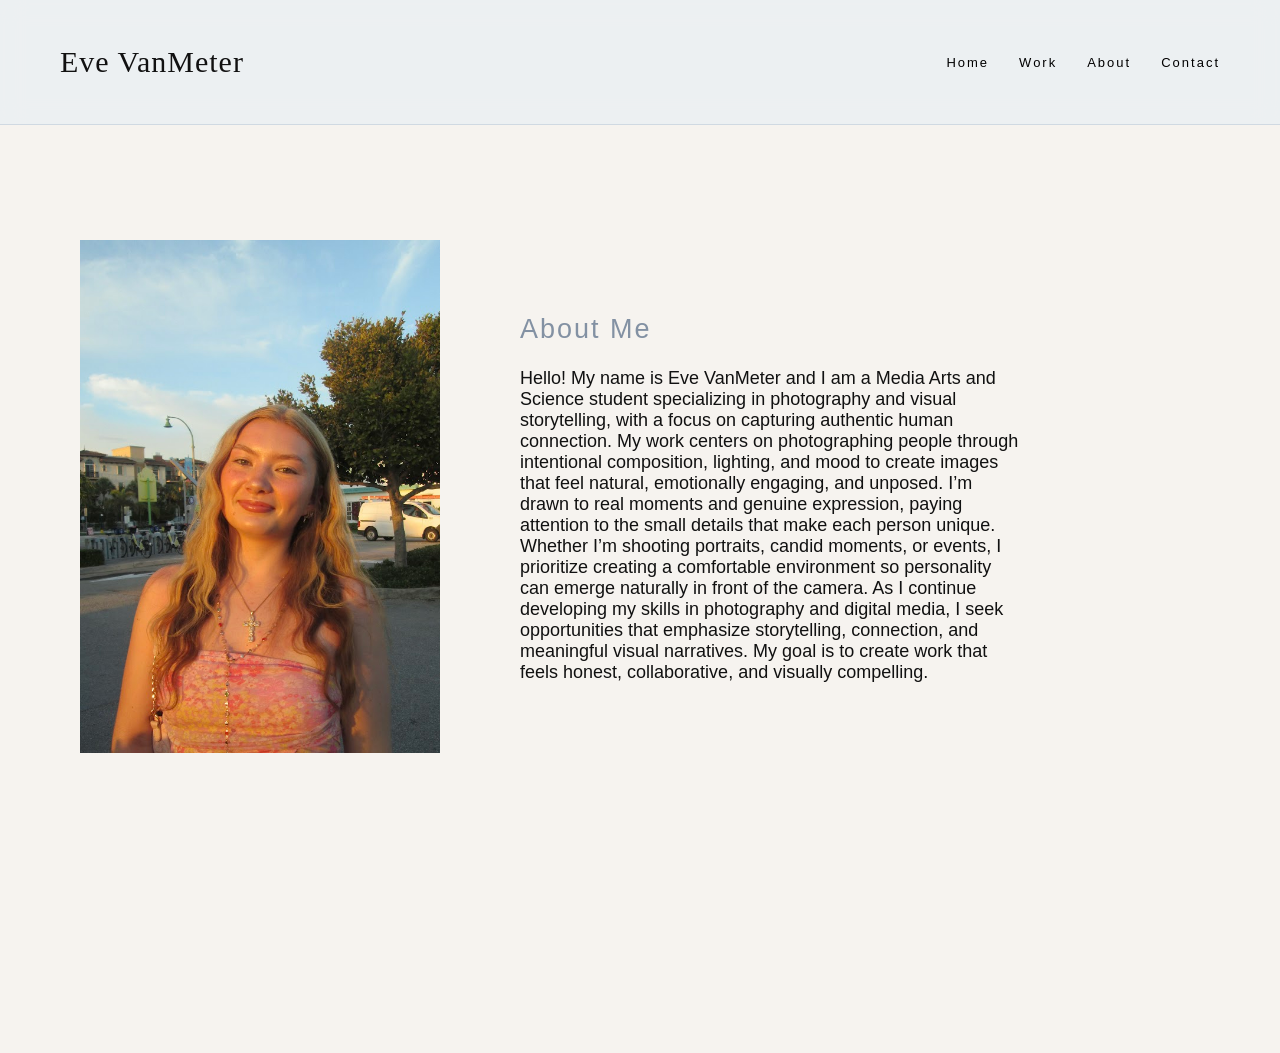
==== about.html @ d1ef5217 "commit 1a2b3c4d5e6f7g8h9i0j Author: Eve VanMeter <" ====
<!doctype html>
<html>
  <head>
    <title>About</title>
    <link rel="stylesheet" href="styles.css" />
  </head>
  <body>
    <nav>
           <h1 class="logo">Eve VanMeter</h1>
      <ul>
        <li><a href="index.html">Home</a></li>
        <li><a href="photos.html">Work</a></li>
        <li><a href="about.html">About</a></li>
        <li><a href="contact.html">Contact</a></li>
      </ul>
    </nav>

   <div class="page">
    <div class="about-container">
        <img src="images/IMG_0589 (2).JPG" alt="Portrait of me">

        <div class="about-text">
            <h2>About Me</h2>
            <p>
                Hello! My name is Eve VanMeter and I am a Media Arts and Science student specializing in photography and visual storytelling, with a focus on capturing authentic human connection. My work centers on photographing people through intentional composition, lighting, and mood to create images that feel natural, emotionally engaging, and unposed.
I’m drawn to real moments and genuine expression, paying attention to the small details that make each person unique. Whether I’m shooting portraits, candid moments, or events, I prioritize creating a comfortable environment so personality can emerge naturally in front of the camera.
As I continue developing my skills in photography and digital media, I seek opportunities that emphasize storytelling, connection, and meaningful visual narratives. My goal is to create work that feels honest, collaborative, and visually compelling.

        </p>
      </div>
    </div>
  </body>
</html>
---- styles.css ----
/* =========================
   BASE
========================= */
body {
  margin: 0;
  font-family: "Helvetica Neue", Arial, sans-serif;
  background: var(--bg);
  color: var(--text);
}

/* =========================
   NAV (minimal + fixed)
========================= */
nav {
  position: fixed;
  top: 0;
  width: 100%;
  background: rgba(234, 239, 243, 0.8);
  backdrop-filter: blur(12px);

  display: flex;
  justify-content: space-between; /* THIS is key */
  align-items: center;

  padding: 20px 60px;
  box-sizing: border-box;
  border-bottom: 1px solid #d0d9e2;

  z-index: 1000;
}
nav h1 {
  font-size: 16px;
  font-weight: 400;
  letter-spacing: 2px;
  color: #8391a3;
}

nav ul {
  list-style: none;
  display: flex;
  gap: 30px;
  margin: 0;
  padding: 0;
}

nav a {
  text-decoration: none;
  font-size: 13px;
  letter-spacing: 2px;
  color: #000;
  transition: 0.3s ease;
}

nav a:hover {
  color: #8391a3;
}

/* =========================
   PAGE LAYOUT
========================= */
.page {
  padding-top: 120px;
}

/* =========================
   HERO (clean + full bleed)
========================= */
.hero-image {
  width: 100%;
  height: 65vh; /* slightly smaller like reference site */
  overflow: hidden;
}

.hero-image img {
  width: 100%;
  height: 100%;
  object-fit: cover;
  transition: transform 0.8s ease;
}

.hero-image img:hover {
  transform: scale(1.02);
}

/* =========================
   HOME GRID (minimal editorial)
========================= */
.home-gallery {
  display: grid;
  grid-template-columns: repeat(3, 1fr);
  gap: 50px;
  padding: 60px;
}
.gallery-item {
  display: flex;
  flex-direction: column;
}

.home-gallery img {
  width: 100%;
  height: 300px;
  object-fit: cover;
  transition:
    transform 0.5s ease,
    opacity 0.5s ease;
}

.home-gallery img:hover {
  transform: scale(1.03);
  opacity: 0.9;
}

/* caption under images */
.caption {
  font-size: 13px;
  margin-top: 10px;
  color: #8391a3;
  letter-spacing: 1px;
}

/* =========================
   PHOTO PAGE GRID (2 columns)
========================= */
.gallery {
  display: grid;
  grid-template-columns: repeat(2, 1fr);
  gap: 50px;
  padding: 60px;
}

.gallery-item img {
  width: 100%;
  height: 420px;
  object-fit: cover;
  transition:
    transform 0.5s ease,
    opacity 0.5s ease;
}

.gallery-item img:hover {
  transform: scale(1.02);
  opacity: 0.92;
}

/* =========================
   ABOUT PAGE
========================= */
.about-container {
  display: flex;
  gap: 80px;
  padding: 120px 80px;
  align-items: center;
}

.about-container img {
  width: 360px;
  height: auto;
  object-fit: cover;
}

.about-text {
  max-width: 500px;
  font-size: 18px;
}

.about-text h2 {
  font-weight: 400;
  letter-spacing: 2px;
  color: #8391a3;
}

/* =========================
   CONTACT PAGE
========================= */
.contact-container {
  max-width: 600px;
  margin: 140px auto;
  text-align: center;
}

.contact-container p {
  color: #8391a3;
}

form {
  display: flex;
  flex-direction: column;
  gap: 12px;
  margin-top: 20px;
}

input,
textarea {
  padding: 14px;
  border: none;
  border-bottom: 1px solid #c0bfcf;
  background: transparent;
  outline: none;
}

button {
  margin-top: 10px;
  padding: 14px;
  border: none;
  background: #c9dfe5;
  cursor: pointer;
  letter-spacing: 2px;
  transition: 0.3s ease;
}

button:hover {
  background: #d0d9e2;
}

/* =========================
   LIGHTBOX (clean modern)
========================= */
.lightbox {
  position: fixed;
  inset: 0;
  background: rgba(0, 0, 0, 0.92);
  display: none;
  justify-content: center;
  align-items: center;
  z-index: 2000;
}

.lightbox img {
  max-width: 85%;
  max-height: 85%;
}
/* =========================
   COLOR SYSTEM (LUXURY EDITORIAL)
========================= */
:root {
  --bg: #f6f3ef; /* soft warm white */
  --nav: #eaeff3; /* very light blue-gray */
  --text: #111111; /* deep black */
  --muted: #7e8a97; /* soft blue-gray text */
  --accent: #c9dfe5; /* pale blue accent */
  --accent-2: #c0bfcf; /* soft lavender-gray */
  --line: #d0d9e2; /* subtle borders */
}
.logo {
  font-family: "Brush Script MT", cursive;
  font-size: 30px;
  font-weight: 400;
  color: var(--text);
  letter-spacing: 1px;
}
.contact-info {
  margin-top: 30px;
}

.contact-info p {
  font-size: 14px;
  color: #8391a3;
}

.contact-info a {
  color: #000;
  text-decoration: none;
  border-bottom: 1px solid #c0bfcf;
  transition: 0.3s;
}

.contact-info a:hover {
  color: #8391a3;
  border-bottom: 1px solid #8391a3;
}
.text-box {
  margin-top: 40px;
  text-align: center; /* centers everything */
}

/* TITLE (centered) */
.text-box h3 {
  font-size: 20px;
  margin: 5px 0;
  font-weight: 500;
  color: #111;
}

/* DESCRIPTION (full width, left-aligned) */
.text-box p {
  font-size: 17px;
  color: #8391a3;
  line-height: 1.6;

  text-align: left; /* left → right reading */
  max-width: none; /* remove limit */
  margin: 0; /* remove centering */
}
.page {
  padding-bottom: 180px; /* gives scroll room without breaking layout */
}
html {
  scroll-behavior: smooth;
}
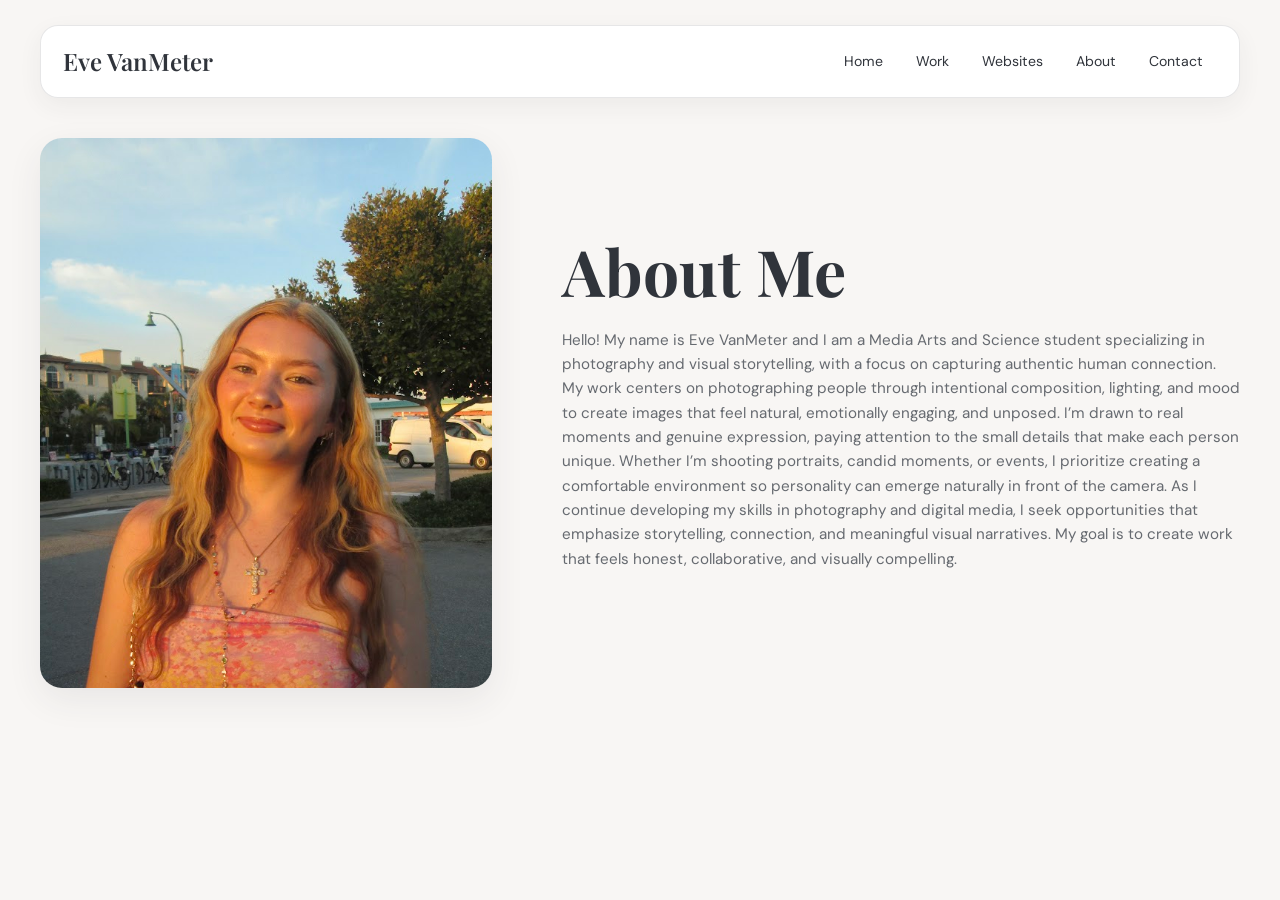
==== commit 54beb174: "commit" ====
--- a/about.html
+++ b/about.html
@@ -10,6 +10,7 @@
       <ul>
         <li><a href="index.html">Home</a></li>
         <li><a href="photos.html">Work</a></li>
+        <li><a href="websites.html">Websites</a></li>
         <li><a href="about.html">About</a></li>
         <li><a href="contact.html">Contact</a></li>
       </ul>
--- a/styles.css
+++ b/styles.css
@@ -1,299 +1,788 @@
-/* =========================
-   BASE
-========================= */
+@import url("https://fonts.googleapis.com/css2?family=DM+Sans:wght@400;500;600&family=Playfair+Display:ital,wght@0,500;0,600;0,700;1,500;1,600&display=swap");
+
+/* =========================================
+   COLORS
+========================================= */
+
+:root {
+  --blue: #8391a3;
+  --light-blue: #c9dfe5;
+  --lavender: #c0bfcf;
+  --cream: #eae2dd;
+  --mist: #d0d9e2;
+
+  --dark: #30343b;
+  --gray: #666a70;
+
+  --white: #ffffff;
+  --background: #f8f6f4;
+
+  --border: rgba(48, 52, 59, 0.12);
+
+  --shadow: 0 12px 35px rgba(48, 52, 59, 0.08);
+}
+
+/* =========================================
+   RESET
+========================================= */
+
+* {
+  box-sizing: border-box;
+}
+
+html {
+  scroll-behavior: smooth;
+}
+
 body {
   margin: 0;
-  font-family: "Helvetica Neue", Arial, sans-serif;
-  background: var(--bg);
-  color: var(--text);
-}
-
-/* =========================
-   NAV (minimal + fixed)
-========================= */
+  background: var(--background);
+  color: var(--dark);
+  font-family: "DM Sans", sans-serif;
+  line-height: 1.6;
+}
+
+img {
+  display: block;
+  max-width: 100%;
+}
+
+a {
+  color: inherit;
+}
+
+/* =========================================
+   NAVIGATION
+========================================= */
+
 nav {
-  position: fixed;
-  top: 0;
-  width: 100%;
-  background: rgba(234, 239, 243, 0.8);
-  backdrop-filter: blur(12px);
+  width: calc(100% - 70px);
+  max-width: 1200px;
+
+  margin: 25px auto 0;
+
+  padding: 15px 22px;
 
   display: flex;
-  justify-content: space-between; /* THIS is key */
   align-items: center;
-
-  padding: 20px 60px;
-  box-sizing: border-box;
-  border-bottom: 1px solid #d0d9e2;
-
-  z-index: 1000;
-}
-nav h1 {
-  font-size: 16px;
-  font-weight: 400;
-  letter-spacing: 2px;
-  color: #8391a3;
+  justify-content: space-between;
+
+  background: rgba(255, 255, 255, 0.96);
+
+  border: 1px solid var(--border);
+  border-radius: 18px;
+
+  box-shadow: 0 8px 25px rgba(48, 52, 59, 0.06);
+
+  /* Makes the nav scroll away */
+  position: relative;
+  z-index: 10;
+}
+
+.logo {
+  margin: 0;
+
+  font-family: "Playfair Display", serif;
+
+  font-size: 1.5rem;
+
+  font-weight: 600;
 }
 
 nav ul {
-  list-style: none;
   display: flex;
-  gap: 30px;
+
+  gap: 5px;
+
   margin: 0;
   padding: 0;
-}
-
-nav a {
+
+  list-style: none;
+}
+
+nav ul li {
+  margin: 0;
+  padding: 0;
+}
+
+nav ul li a {
+  display: block;
+
+  padding: 9px 14px;
+
   text-decoration: none;
-  font-size: 13px;
-  letter-spacing: 2px;
-  color: #000;
-  transition: 0.3s ease;
-}
-
-nav a:hover {
-  color: #8391a3;
-}
-
-/* =========================
-   PAGE LAYOUT
-========================= */
+
+  color: var(--dark);
+
+  font-size: 0.88rem;
+
+  border-radius: 50px;
+
+  transition: 0.25s ease;
+}
+
+nav ul li a:hover {
+  background: var(--light-blue);
+}
+
+/* =========================================
+   PAGE
+========================================= */
+
 .page {
-  padding-top: 120px;
-}
-
-/* =========================
-   HERO (clean + full bleed)
-========================= */
+  width: calc(100% - 70px);
+  max-width: 1200px;
+
+  margin: 0 auto;
+
+  padding: 40px 0 100px;
+}
+
+/* =========================================
+   ⭐ HERO IMAGE ⭐
+========================================= */
+
+/*
+   THIS is the class your index.html actually uses.
+
+   The image will now stretch across the entire
+   width of your portfolio.
+*/
+
 .hero-image {
   width: 100%;
-  height: 65vh; /* slightly smaller like reference site */
+
+  height: 650px;
+
+  margin: 0 0 100px;
+
   overflow: hidden;
+
+  border-radius: 25px;
+
+  box-shadow: var(--shadow);
 }
 
 .hero-image img {
   width: 100%;
+
   height: 100%;
+
+  display: block;
+
   object-fit: cover;
-  transition: transform 0.8s ease;
-}
-
-.hero-image img:hover {
-  transform: scale(1.02);
-}
-
-/* =========================
-   HOME GRID (minimal editorial)
-========================= */
+
+  object-position: center;
+}
+
+/* =========================================
+   HOME GALLERY
+========================================= */
+
 .home-gallery {
   display: grid;
+
   grid-template-columns: repeat(3, 1fr);
-  gap: 50px;
-  padding: 60px;
-}
+
+  gap: 30px;
+
+  margin-top: 20px;
+}
+
+/* Each photo card */
+
 .gallery-item {
+  overflow: hidden;
+
+  background: var(--white);
+
+  border: 1px solid var(--border);
+
+  border-radius: 20px;
+
+  box-shadow: 0 8px 25px rgba(48, 52, 59, 0.04);
+
+  transition:
+    transform 0.3s ease,
+    box-shadow 0.3s ease;
+}
+
+.gallery-item:hover {
+  transform: translateY(-5px);
+
+  box-shadow: var(--shadow);
+}
+
+/* Gallery photos */
+
+.gallery-item > img {
+  width: 100%;
+
+  height: 270px;
+
+  object-fit: cover;
+
+  cursor: pointer;
+}
+
+/* Text underneath */
+
+.text-box {
+  padding: 22px 24px 25px;
+}
+
+.text-box h3 {
+  margin: 0 0 8px;
+
+  font-family: "Playfair Display", serif;
+
+  font-size: 1.5rem;
+
+  font-weight: 600;
+}
+
+.text-box p {
+  margin: 0;
+
+  color: var(--gray);
+
+  font-size: 0.88rem;
+
+  line-height: 1.65;
+}
+
+/* =========================================
+   WORK / PHOTOGRAPHY PAGE
+========================================= */
+
+/*
+   These styles will also work if your
+   photos.html uses common gallery/image
+   layouts.
+*/
+
+.photo-gallery {
+  display: grid;
+
+  grid-template-columns: repeat(3, 1fr);
+
+  gap: 25px;
+
+  margin-top: 40px;
+}
+
+.photo-gallery img {
+  width: 100%;
+
+  height: 260px;
+
+  object-fit: cover;
+
+  border-radius: 16px;
+
+  cursor: pointer;
+
+  transition: 0.3s ease;
+}
+
+.photo-gallery img:hover {
+  transform: translateY(-5px);
+
+  box-shadow: var(--shadow);
+}
+
+/* =========================================
+   ABOUT
+========================================= */
+
+.about-container {
+  display: grid;
+
+  grid-template-columns: 0.8fr 1.2fr;
+
+  gap: 70px;
+
+  align-items: center;
+}
+
+.about-container img {
+  width: 100%;
+
+  height: 550px;
+
+  object-fit: cover;
+
+  border-radius: 22px;
+
+  box-shadow: var(--shadow);
+}
+
+.about-text h2 {
+  margin: 0 0 25px;
+
+  font-family: "Playfair Display", serif;
+
+  font-size: 4rem;
+
+  line-height: 1;
+}
+
+.about-text p {
+  color: var(--gray);
+
+  font-size: 0.95rem;
+}
+
+/* =========================================
+   SKILLS
+========================================= */
+
+.skills {
   display: flex;
-  flex-direction: column;
-}
-
-.home-gallery img {
-  width: 100%;
-  height: 300px;
-  object-fit: cover;
-  transition:
-    transform 0.5s ease,
-    opacity 0.5s ease;
-}
-
-.home-gallery img:hover {
-  transform: scale(1.03);
-  opacity: 0.9;
-}
-
-/* caption under images */
-.caption {
-  font-size: 13px;
-  margin-top: 10px;
-  color: #8391a3;
-  letter-spacing: 1px;
-}
-
-/* =========================
-   PHOTO PAGE GRID (2 columns)
-========================= */
-.gallery {
-  display: grid;
-  grid-template-columns: repeat(2, 1fr);
-  gap: 50px;
-  padding: 60px;
-}
-
-.gallery-item img {
-  width: 100%;
-  height: 420px;
-  object-fit: cover;
-  transition:
-    transform 0.5s ease,
-    opacity 0.5s ease;
-}
-
-.gallery-item img:hover {
-  transform: scale(1.02);
-  opacity: 0.92;
-}
-
-/* =========================
-   ABOUT PAGE
-========================= */
-.about-container {
-  display: flex;
-  gap: 80px;
-  padding: 120px 80px;
-  align-items: center;
-}
-
-.about-container img {
-  width: 360px;
-  height: auto;
-  object-fit: cover;
-}
-
-.about-text {
-  max-width: 500px;
-  font-size: 18px;
-}
-
-.about-text h2 {
-  font-weight: 400;
-  letter-spacing: 2px;
-  color: #8391a3;
-}
-
-/* =========================
-   CONTACT PAGE
-========================= */
+
+  flex-wrap: wrap;
+
+  gap: 8px;
+
+  margin-top: 25px;
+}
+
+.skill {
+  padding: 7px 12px;
+
+  background: var(--light-blue);
+
+  border-radius: 50px;
+
+  font-size: 0.75rem;
+}
+
+/* =========================================
+   CONTACT
+========================================= */
+
 .contact-container {
-  max-width: 600px;
-  margin: 140px auto;
-  text-align: center;
+  max-width: 900px;
+
+  margin: 50px auto;
+}
+
+.contact-container h2 {
+  margin: 0 0 15px;
+
+  font-family: "Playfair Display", serif;
+
+  font-size: 4.5rem;
+
+  line-height: 1;
 }
 
 .contact-container p {
-  color: #8391a3;
-}
-
-form {
-  display: flex;
-  flex-direction: column;
-  gap: 12px;
-  margin-top: 20px;
+  max-width: 550px;
+
+  color: var(--gray);
+}
+
+.contact-container form {
+  margin-top: 45px;
+
+  padding: 35px;
+
+  background: var(--white);
+
+  border: 1px solid var(--border);
+
+  border-radius: 22px;
+
+  box-shadow: var(--shadow);
 }
 
 input,
 textarea {
-  padding: 14px;
-  border: none;
-  border-bottom: 1px solid #c0bfcf;
+  width: 100%;
+
+  padding: 15px 0;
+
+  margin-bottom: 25px;
+
   background: transparent;
+
+  border: 0;
+
+  border-bottom: 1px solid var(--border);
+
   outline: none;
+
+  font-family: "DM Sans", sans-serif;
+
+  font-size: 0.9rem;
+}
+
+textarea {
+  min-height: 150px;
+
+  resize: vertical;
+}
+
+input:focus,
+textarea:focus {
+  border-bottom-color: var(--blue);
 }
 
 button {
-  margin-top: 10px;
-  padding: 14px;
-  border: none;
-  background: #c9dfe5;
+  padding: 13px 24px;
+
+  border: 0;
+
+  border-radius: 50px;
+
+  background: var(--dark);
+
+  color: white;
+
+  font-weight: 600;
+
   cursor: pointer;
-  letter-spacing: 2px;
+}
+
+/* =========================================
+   CODING / WEBSITE CARDS
+========================================= */
+
+.websites-section {
+  margin-top: 120px;
+}
+
+.website-intro {
+  max-width: 680px;
+
+  margin-bottom: 45px;
+}
+
+.website-intro h2 {
+  margin: 0 0 15px;
+
+  font-family: "Playfair Display", serif;
+
+  font-size: 4rem;
+
+  line-height: 1;
+}
+
+.website-intro h2 em {
+  color: var(--blue);
+
+  font-style: italic;
+}
+
+.website-intro p {
+  color: var(--gray);
+}
+
+.website-grid {
+  display: grid;
+
+  grid-template-columns: repeat(2, 1fr);
+
+  gap: 28px;
+}
+
+.website-card {
+  min-height: 300px;
+
+  padding: 30px;
+
+  background: white;
+
+  border: 1px solid var(--border);
+
+  border-radius: 22px;
+
+  box-shadow: 0 8px 25px rgba(48, 52, 59, 0.04);
+
   transition: 0.3s ease;
 }
 
-button:hover {
-  background: #d0d9e2;
-}
-
-/* =========================
-   LIGHTBOX (clean modern)
-========================= */
+.website-card:hover {
+  transform: translateY(-5px);
+
+  box-shadow: var(--shadow);
+}
+
+.website-number {
+  color: var(--blue);
+
+  font-size: 0.7rem;
+
+  font-weight: 600;
+
+  letter-spacing: 0.15em;
+}
+
+.website-card h3 {
+  margin: 40px 0 10px;
+
+  font-family: "Playfair Display", serif;
+
+  font-size: 2rem;
+}
+
+.website-card p {
+  color: var(--gray);
+
+  font-size: 0.9rem;
+}
+
+.website-tags {
+  display: flex;
+
+  flex-wrap: wrap;
+
+  gap: 7px;
+
+  margin: 20px 0;
+}
+
+.website-tag {
+  padding: 5px 10px;
+
+  border: 1px solid var(--border);
+
+  border-radius: 50px;
+
+  font-size: 0.7rem;
+}
+
+.website-link {
+  display: inline-block;
+
+  color: var(--dark);
+
+  text-decoration: none;
+
+  font-size: 0.84rem;
+
+  font-weight: 600;
+
+  border-bottom: 1px solid var(--dark);
+}
+
+/* =========================================
+   LIGHTBOX
+========================================= */
+
 .lightbox {
+  display: none;
+
   position: fixed;
+
   inset: 0;
-  background: rgba(0, 0, 0, 0.92);
-  display: none;
+
+  z-index: 100;
+
+  align-items: center;
+
   justify-content: center;
-  align-items: center;
-  z-index: 2000;
+
+  padding: 30px;
+
+  background: rgba(20, 22, 26, 0.94);
 }
 
 .lightbox img {
-  max-width: 85%;
-  max-height: 85%;
-}
-/* =========================
-   COLOR SYSTEM (LUXURY EDITORIAL)
-========================= */
-:root {
-  --bg: #f6f3ef; /* soft warm white */
-  --nav: #eaeff3; /* very light blue-gray */
-  --text: #111111; /* deep black */
-  --muted: #7e8a97; /* soft blue-gray text */
-  --accent: #c9dfe5; /* pale blue accent */
-  --accent-2: #c0bfcf; /* soft lavender-gray */
-  --line: #d0d9e2; /* subtle borders */
-}
-.logo {
-  font-family: "Brush Script MT", cursive;
-  font-size: 30px;
-  font-weight: 400;
-  color: var(--text);
-  letter-spacing: 1px;
-}
-.contact-info {
-  margin-top: 30px;
-}
-
-.contact-info p {
-  font-size: 14px;
-  color: #8391a3;
-}
-
-.contact-info a {
-  color: #000;
-  text-decoration: none;
-  border-bottom: 1px solid #c0bfcf;
-  transition: 0.3s;
-}
-
-.contact-info a:hover {
-  color: #8391a3;
-  border-bottom: 1px solid #8391a3;
-}
-.text-box {
-  margin-top: 40px;
-  text-align: center; /* centers everything */
-}
-
-/* TITLE (centered) */
-.text-box h3 {
-  font-size: 20px;
-  margin: 5px 0;
-  font-weight: 500;
-  color: #111;
-}
-
-/* DESCRIPTION (full width, left-aligned) */
-.text-box p {
-  font-size: 17px;
-  color: #8391a3;
-  line-height: 1.6;
-
-  text-align: left; /* left → right reading */
-  max-width: none; /* remove limit */
-  margin: 0; /* remove centering */
-}
-.page {
-  padding-bottom: 180px; /* gives scroll room without breaking layout */
-}
-html {
-  scroll-behavior: smooth;
-}
+  max-width: 90vw;
+
+  max-height: 90vh;
+
+  object-fit: contain;
+}
+
+/* =========================================
+   FOOTER
+========================================= */
+
+footer {
+  width: calc(100% - 70px);
+
+  max-width: 1200px;
+
+  margin: 0 auto;
+
+  padding: 30px 0 45px;
+
+  border-top: 1px solid var(--border);
+
+  color: #85888d;
+
+  font-size: 0.78rem;
+}
+
+/* =========================================
+   TABLET
+========================================= */
+
+@media (max-width: 850px) {
+  nav {
+    width: calc(100% - 30px);
+  }
+
+  nav ul li a {
+    padding: 8px 9px;
+
+    font-size: 0.75rem;
+  }
+
+  .page {
+    width: calc(100% - 30px);
+  }
+
+  /* Hero */
+
+  .hero-image {
+    height: 550px;
+
+    border-radius: 20px;
+  }
+
+  /* Home gallery */
+
+  .home-gallery {
+    grid-template-columns: 1fr;
+
+    gap: 25px;
+  }
+
+  .gallery-item > img {
+    height: 320px;
+  }
+
+  /* Websites */
+
+  .website-grid {
+    grid-template-columns: 1fr;
+  }
+
+  /* About */
+
+  .about-container {
+    grid-template-columns: 1fr;
+
+    gap: 40px;
+  }
+
+  .about-container img {
+    height: 450px;
+  }
+}
+
+/* =========================================
+   PHONE
+========================================= */
+
+@media (max-width: 550px) {
+  nav {
+    width: calc(100% - 20px);
+
+    padding: 11px;
+  }
+
+  .logo {
+    font-size: 1rem;
+  }
+
+  nav ul {
+    gap: 0;
+  }
+
+  nav ul li a {
+    padding: 7px;
+
+    font-size: 0.67rem;
+  }
+
+  .page {
+    width: calc(100% - 20px);
+
+    padding-top: 25px;
+  }
+
+  /* Hero */
+
+  .hero-image {
+    height: 450px;
+
+    margin-bottom: 70px;
+
+    border-radius: 18px;
+  }
+
+  .hero-image img {
+    object-position: center;
+  }
+
+  /* Gallery */
+
+  .home-gallery {
+    grid-template-columns: 1fr;
+
+    gap: 25px;
+  }
+
+  .gallery-item > img {
+    height: 280px;
+  }
+
+  .text-box {
+    padding: 20px;
+  }
+
+  /* Work gallery */
+
+  .photo-gallery {
+    grid-template-columns: 1fr;
+
+    gap: 20px;
+  }
+
+  .photo-gallery img {
+    height: 280px;
+  }
+
+  /* Websites */
+
+  .website-card {
+    padding: 25px;
+
+    min-height: auto;
+  }
+
+  .website-card h3 {
+    font-size: 1.7rem;
+  }
+
+  /* About */
+
+  .about-container img {
+    height: 400px;
+  }
+
+  .about-text h2 {
+    font-size: 3rem;
+  }
+
+  /* Contact */
+
+  .contact-container h2 {
+    font-size: 3.2rem;
+  }
+
+  .contact-container form {
+    padding: 25px;
+  }
+
+  /* Footer */
+
+  footer {
+    width: calc(100% - 20px);
+  }
+}
